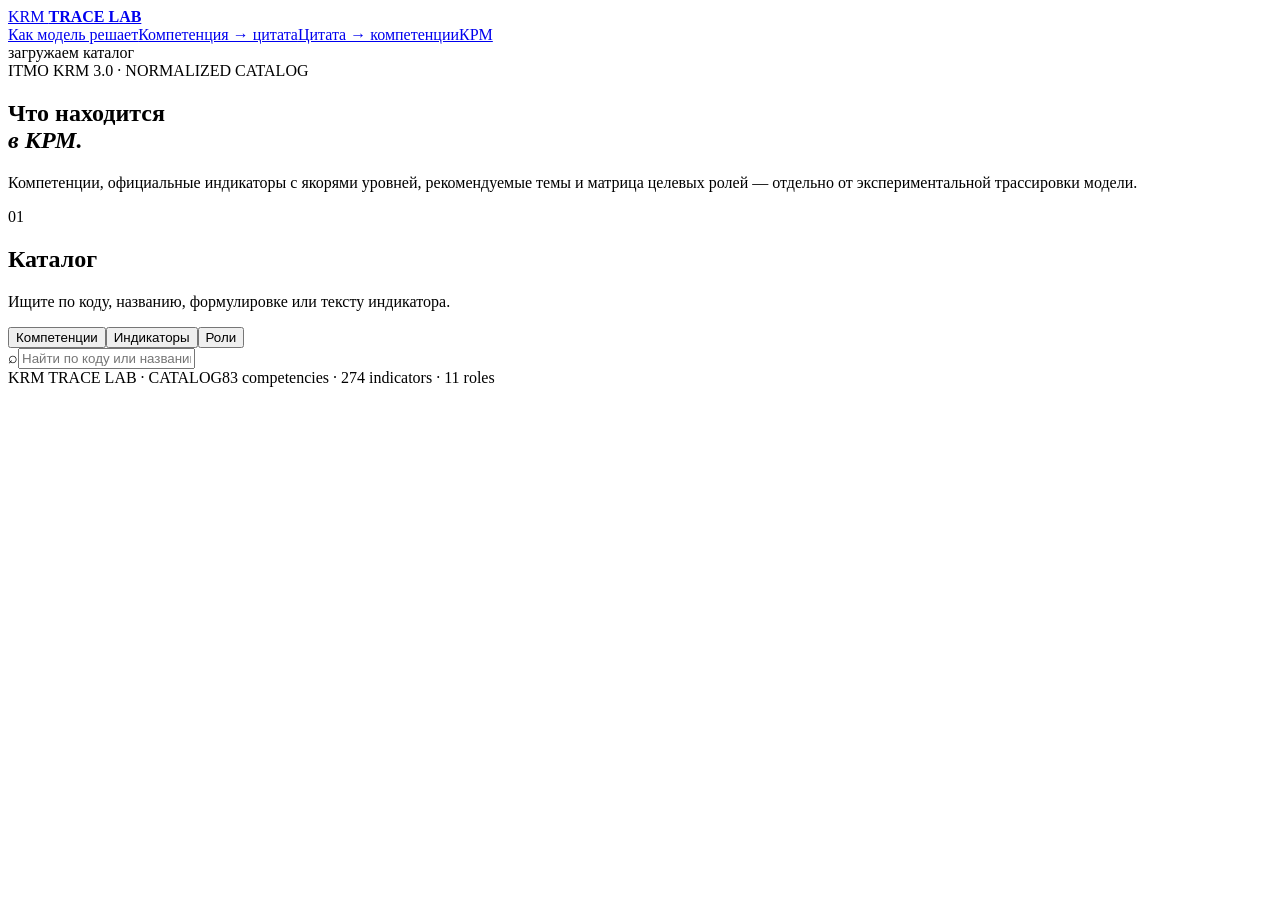
==== web/catalog.html @ c4361c45 "Score forced tokens and early-resolved tails in DISC; add backend profile DISC weights now follow Ye" ====
<!doctype html>
<html lang="ru">
<head>
  <meta charset="utf-8"><meta name="viewport" content="width=device-width,initial-scale=1">
  <title>KRM Trace Lab · Каталог КРМ</title>
  <link rel="stylesheet" href="/styles.css"><link rel="stylesheet" href="/enhancements.css"><link rel="stylesheet" href="/catalog-details.css">
</head>
<body>
  <div class="noise"></div>
  <header class="topbar">
    <a class="brand" href="/"><span class="brand-mark"><i></i><i></i><i></i></span><span>KRM <b>TRACE LAB</b></span></a>
    <nav class="mode-nav"><a href="/#decision">Как модель решает</a><a href="/#analysis">Компетенция → цитата</a><a href="/quote-first.html">Цитата → компетенции</a><a class="active" href="/catalog.html">КРМ</a></nav>
    <div class="status"><span></span><span id="catalogStatus">загружаем каталог</span></div>
  </header>
  <main>
    <section class="catalog-hero">
      <div class="eyebrow">ITMO KRM 3.0 · NORMALIZED CATALOG</div>
      <h1>Что находится<br><em>в КРМ.</em></h1>
      <p>Компетенции, официальные индикаторы с якорями уровней, рекомендуемые темы и матрица целевых ролей — отдельно от экспериментальной трассировки модели.</p>
      <div class="metric-row" id="catalogMetrics"></div>
    </section>
    <section class="section explorer-section">
      <div class="section-head"><div><span class="section-no">01</span><h2>Каталог</h2></div><p>Ищите по коду, названию, формулировке или тексту индикатора.</p></div>
      <div class="explorer">
        <div class="explorer-toolbar">
          <div class="tabs" role="tablist"><button class="tab active" data-tab="competencies">Компетенции <span id="competencyCount"></span></button><button class="tab" data-tab="indicators">Индикаторы <span id="indicatorCount"></span></button><button class="tab" data-tab="roles">Роли <span id="roleCount"></span></button></div>
          <label class="search"><span>⌕</span><input id="catalogSearch" placeholder="Найти по коду или названию"></label>
        </div>
        <div class="catalog-grid" id="catalogGrid"><div class="skeleton"></div><div class="skeleton"></div><div class="skeleton"></div></div>
      </div>
    </section>
  </main>
  <footer><span>KRM TRACE LAB · CATALOG</span><span>83 competencies · 274 indicators · 11 roles</span></footer>
  <script src="/catalog.js" defer></script>
</body></html>
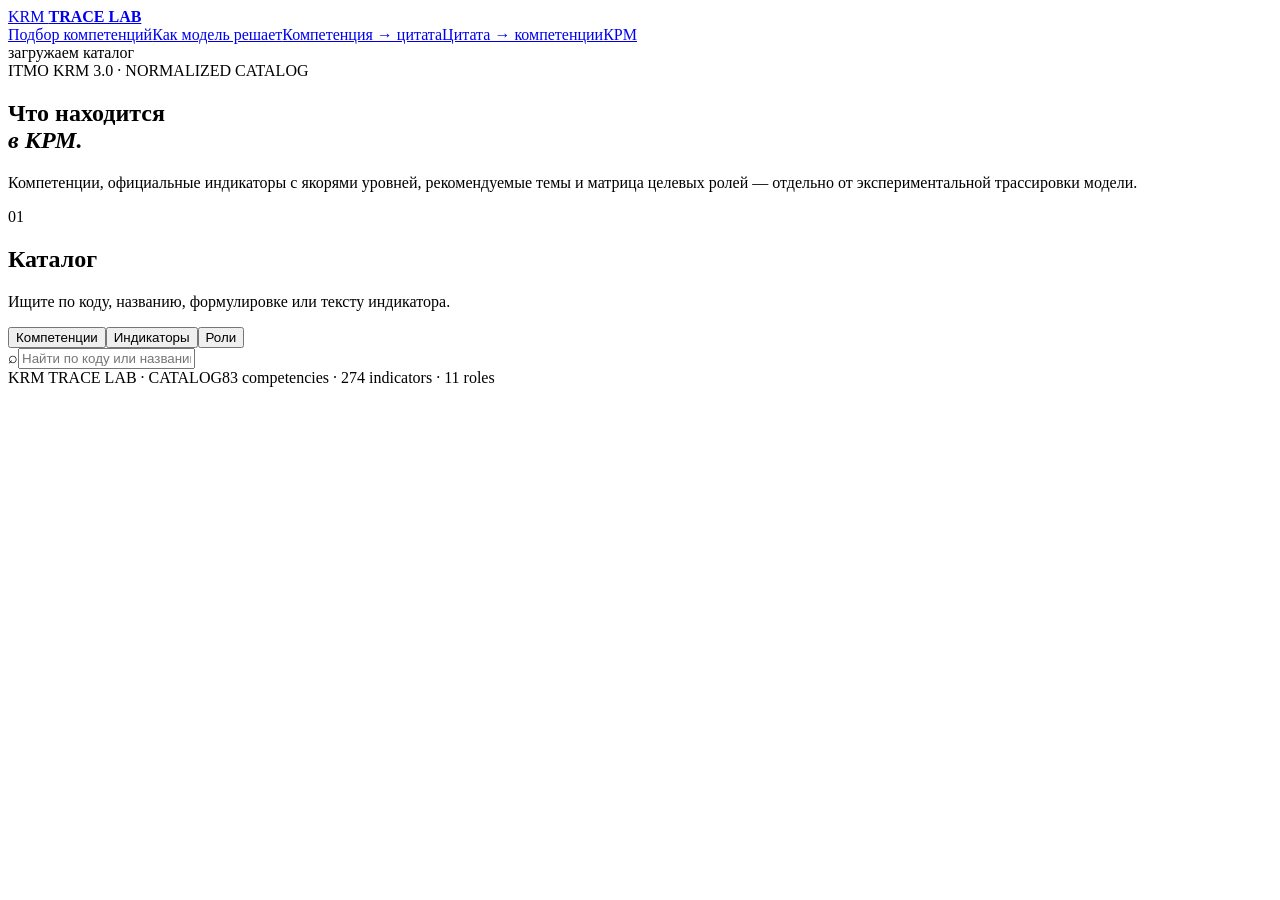
==== commit c54e90ce: "Exp 22: quotes after confirmation; updated selection system and web platform Co-Authored-By: Claude " ====
--- a/web/catalog.html
+++ b/web/catalog.html
@@ -9,7 +9,7 @@
   <div class="noise"></div>
   <header class="topbar">
     <a class="brand" href="/"><span class="brand-mark"><i></i><i></i><i></i></span><span>KRM <b>TRACE LAB</b></span></a>
-    <nav class="mode-nav"><a href="/#decision">Как модель решает</a><a href="/#analysis">Компетенция → цитата</a><a href="/quote-first.html">Цитата → компетенции</a><a class="active" href="/catalog.html">КРМ</a></nav>
+    <nav class="mode-nav"><a href="/">Подбор компетенций</a><a href="/trace.html#decision">Как модель решает</a><a href="/trace.html#analysis">Компетенция → цитата</a><a href="/quote-first.html">Цитата → компетенции</a><a class="active" href="/catalog.html">КРМ</a></nav>
     <div class="status"><span></span><span id="catalogStatus">загружаем каталог</span></div>
   </header>
   <main>
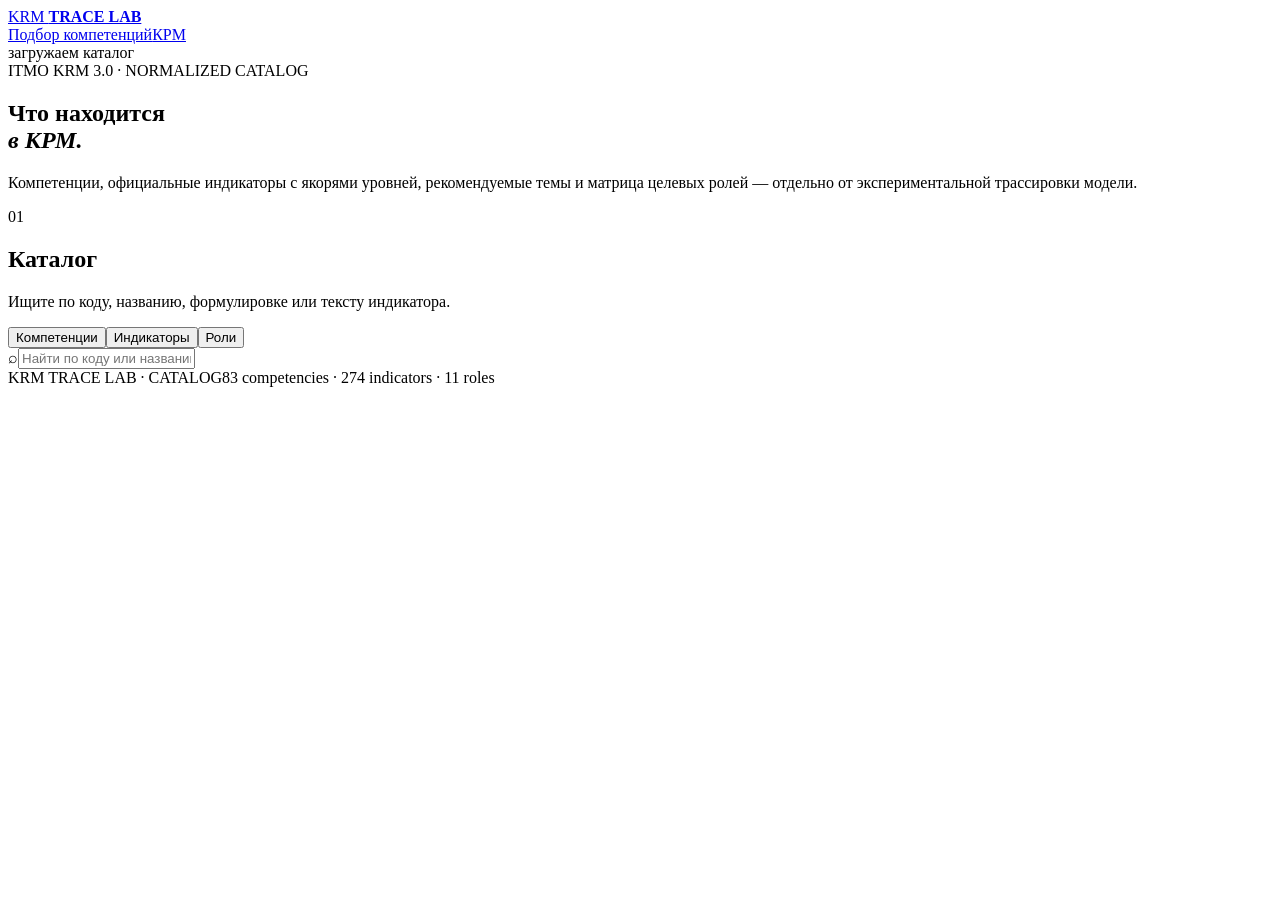
==== commit 41d929c1: "Exp 26: quote-first mode in the system, both modes on 1.5B and 3B; service with the two new modes on" ====
--- a/web/catalog.html
+++ b/web/catalog.html
@@ -9,7 +9,7 @@
   <div class="noise"></div>
   <header class="topbar">
     <a class="brand" href="/"><span class="brand-mark"><i></i><i></i><i></i></span><span>KRM <b>TRACE LAB</b></span></a>
-    <nav class="mode-nav"><a href="/">Подбор компетенций</a><a href="/trace.html#decision">Как модель решает</a><a href="/trace.html#analysis">Компетенция → цитата</a><a href="/quote-first.html">Цитата → компетенции</a><a class="active" href="/catalog.html">КРМ</a></nav>
+    <nav class="mode-nav"><a href="/">Подбор компетенций</a><a class="active" href="/catalog.html">КРМ</a></nav>
     <div class="status"><span></span><span id="catalogStatus">загружаем каталог</span></div>
   </header>
   <main>
